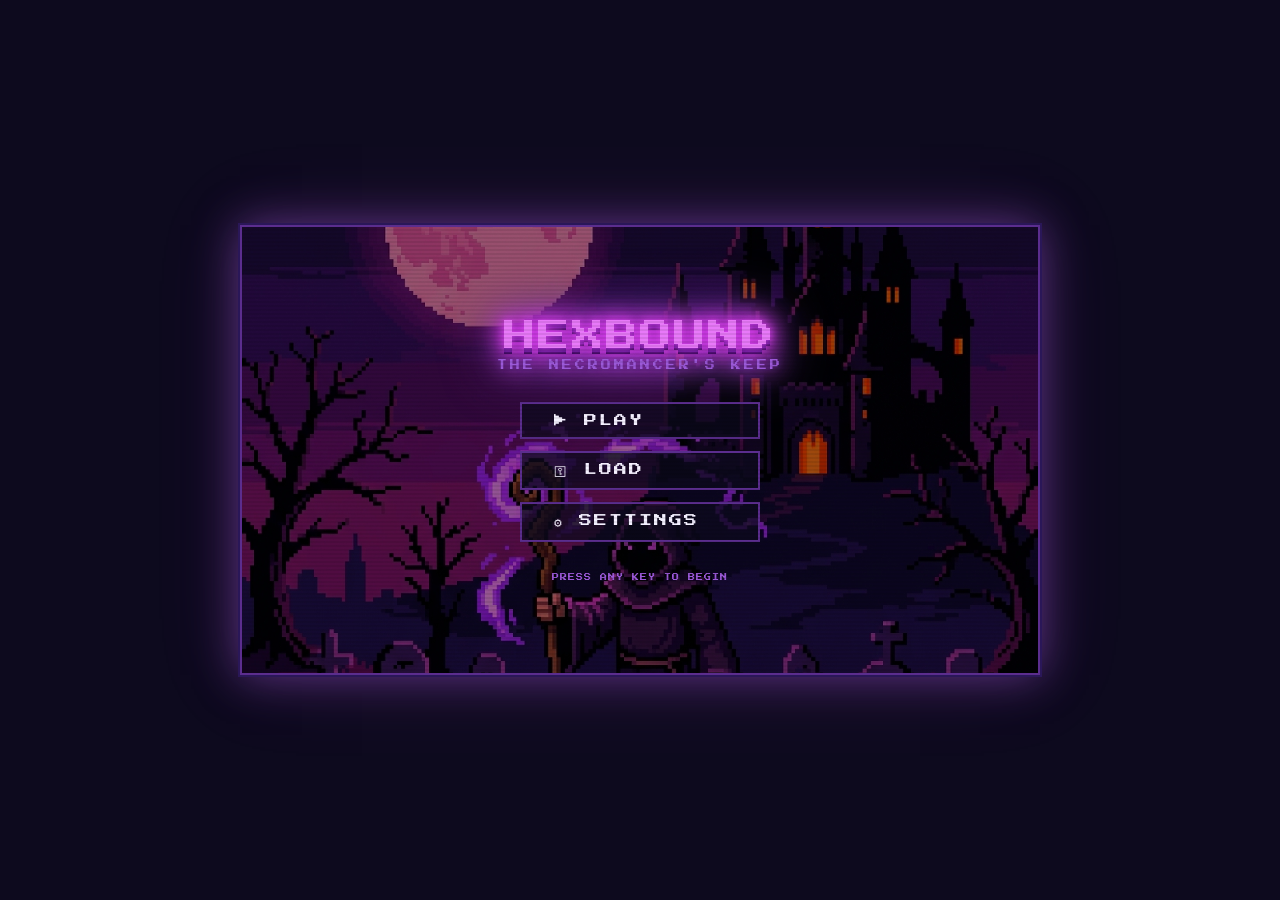
==== index.html @ 35499bed "feat: initial commit — Area 1 complete with player, enemies, dialogue, passcode system" ====
<!DOCTYPE html>
<html lang="en">
<head>
  <meta charset="UTF-8" />
  <meta name="viewport" content="width=device-width, initial-scale=1.0" />
  <title>Hexbound: The Necromancer's Keep</title>
  <meta name="description" content="An 8-bit retro side-scrolling platformer. A brave sorcerer battles an evil necromancer through a spooky castle. Play in your browser!" />
  <link rel="preconnect" href="https://fonts.googleapis.com" />
  <link rel="preconnect" href="https://fonts.gstatic.com" crossorigin />
  <link href="https://fonts.googleapis.com/css2?family=Press+Start+2P&display=swap" rel="stylesheet" />
  <link rel="stylesheet" href="css/style.css" />
</head>
<body>

  <!-- ── MAIN GAME WRAPPER ── -->
  <div id="game-wrapper">

    <!-- CRT overlay effect -->
    <div id="crt-overlay"></div>

    <!-- ── START MENU ── -->
    <div id="start-menu" class="screen active">
      <div id="title-bg"></div>
      <div id="menu-content">
        <div id="game-title-wrapper">
          <div id="game-title-line1" class="title-line">HEXBOUND</div>
          <div id="game-title-line2" class="title-line">THE NECROMANCER'S KEEP</div>
        </div>
        <nav id="main-menu-options" aria-label="Main Menu">
          <button class="menu-btn" id="btn-play" data-action="play">▶ PLAY</button>
          <button class="menu-btn" id="btn-load" data-action="load">⚿ LOAD</button>
          <button class="menu-btn" id="btn-settings" data-action="settings">⚙ SETTINGS</button>
        </nav>
        <div id="menu-hint" class="blink-text">PRESS ANY KEY TO BEGIN</div>
      </div>
    </div>

    <!-- ── PASSCODE SCREEN ── -->
    <div id="passcode-screen" class="screen">
      <div class="overlay-panel">
        <h2 class="panel-title">ENTER PASSCODE</h2>
        <p class="panel-sub">Type your 4-character area code to continue</p>
        <div id="passcode-display">
          <span class="passcode-char" id="pc0">_</span>
          <span class="passcode-char" id="pc1">_</span>
          <span class="passcode-char" id="pc2">_</span>
          <span class="passcode-char" id="pc3">_</span>
        </div>
        <div id="passcode-grid" role="group" aria-label="Passcode character grid"></div>
        <div id="passcode-actions">
          <button class="panel-btn" id="btn-passcode-confirm">CONFIRM</button>
          <button class="panel-btn secondary" id="btn-passcode-back">BACK</button>
        </div>
        <div id="passcode-error" class="error-text"></div>
      </div>
    </div>

    <!-- ── SETTINGS SCREEN ── -->
    <div id="settings-screen" class="screen">
      <div class="overlay-panel">
        <h2 class="panel-title">SETTINGS</h2>
        <div class="setting-row">
          <label for="sfx-toggle">SOUND FX</label>
          <button id="sfx-toggle" class="toggle-btn active" role="switch" aria-checked="true">ON</button>
        </div>
        <div class="setting-row">
          <label for="music-toggle">MUSIC</label>
          <button id="music-toggle" class="toggle-btn active" role="switch" aria-checked="true">ON</button>
        </div>
        <div class="setting-row">
          <label for="crt-toggle">CRT EFFECT</label>
          <button id="crt-toggle" class="toggle-btn active" role="switch" aria-checked="true">ON</button>
        </div>
        <button class="panel-btn" id="btn-settings-back" style="margin-top:24px;">BACK</button>
      </div>
    </div>

    <!-- ── GAME CANVAS ── -->
    <div id="game-screen" class="screen">
      <!-- HUD -->
      <div id="hud">
        <div id="hud-left">
          <span id="hud-lives">♥ ♥ ♥</span>
          <span id="hud-mana">✦ ✦ ✦ ✦ ✦</span>
        </div>
        <div id="hud-center">
          <span id="hud-area">AREA 1: THE GRAVEYARD</span>
        </div>
        <div id="hud-right">
          <span id="hud-score">SCORE: 0</span>
          <span id="hud-civilians">SAVED: 0/2</span>
        </div>
      </div>
      <canvas id="game-canvas" width="800" height="450" aria-label="Game Canvas"></canvas>

      <!-- Mobile controls -->
      <div id="mobile-controls">
        <div id="dpad">
          <button class="ctrl-btn" id="btn-left" aria-label="Move Left">◀</button>
          <button class="ctrl-btn" id="btn-right" aria-label="Move Right">▶</button>
        </div>
        <div id="action-btns">
          <button class="ctrl-btn action" id="btn-jump" aria-label="Jump">▲</button>
          <button class="ctrl-btn action spell" id="btn-spell" aria-label="Cast Spell">✦</button>
          <button class="ctrl-btn action interact" id="btn-interact" aria-label="Interact">!</button>
        </div>
      </div>
    </div>

    <!-- ── DIALOGUE BOX ── -->
    <div id="dialogue-overlay" class="hidden">
      <div id="dialogue-box">
        <div id="dialogue-portrait-wrapper">
          <canvas id="dialogue-portrait" width="48" height="48"></canvas>
          <span id="dialogue-name"></span>
        </div>
        <div id="dialogue-text"></div>
        <div id="dialogue-hint" class="blink-text">[ PRESS E TO CONTINUE ]</div>
      </div>
    </div>

    <!-- ── PASSCODE REVEAL ── -->
    <div id="passcode-reveal" class="hidden">
      <div class="overlay-panel">
        <h2 class="panel-title">AREA COMPLETE!</h2>
        <p class="panel-sub">Your passcode for Area 2:</p>
        <div id="reveal-code" class="reveal-code">----</div>
        <p class="panel-sub small">Write this down and enter it at the LOAD screen to resume from this point.</p>
        <button class="panel-btn" id="btn-reveal-continue">CONTINUE ▶</button>
      </div>
    </div>

    <!-- ── GAME OVER ── -->
    <div id="gameover-screen" class="hidden">
      <div class="overlay-panel">
        <h2 class="panel-title red">GAME OVER</h2>
        <button class="panel-btn" id="btn-retry">RETRY</button>
        <button class="panel-btn secondary" id="btn-gameover-menu">MAIN MENU</button>
      </div>
    </div>

  </div><!-- /game-wrapper -->

  <script src="js/audio.js"></script>
  <script src="js/spritesheet.js"></script>
  <script src="js/level.js"></script>
  <script src="js/enemies.js"></script>
  <script src="js/player.js"></script>
  <script src="js/ui.js"></script>
  <script src="js/game.js"></script>
  <script src="js/main.js"></script>

</body>
</html>
---- css/style.css ----
/* ═══════════════════════════════════════════════════
   HEXBOUND: THE NECROMANCER'S KEEP — style.css
   8-bit retro atmospheric game UI
   ═══════════════════════════════════════════════════ */

/* ── TOKENS ── */
:root {
  --bg-deep:       #0d0a1e;
  --bg-dark:       #130e2a;
  --bg-mid:        #1a1135;
  --purple-dark:   #2a1758;
  --purple-main:   #5b2d8e;
  --purple-light:  #9b59d8;
  --magenta:       #d946ef;
  --pink-moon:     #e879f9;
  --neon-purple:   #c026d3;
  --green-graves:  #1a4d2e;
  --green-light:   #22c55e;
  --amber:         #f59e0b;
  --red-danger:    #ef4444;
  --white:         #f4f0ff;
  --grey:          #6b7280;
  --panel-bg:      rgba(13, 10, 30, 0.93);
  --panel-border:  #5b2d8e;
  --font-pixel:    'Press Start 2P', monospace;
  --scale:         1;
}

/* ── RESET ── */
*, *::before, *::after { box-sizing: border-box; margin: 0; padding: 0; }
html, body { width: 100%; height: 100%; overflow: hidden; background: var(--bg-deep); }

body {
  display: flex;
  align-items: center;
  justify-content: center;
  font-family: var(--font-pixel);
  image-rendering: pixelated;
}

/* ── GAME WRAPPER ── */
#game-wrapper {
  position: relative;
  width: 800px;
  height: 450px;
  background: var(--bg-deep);
  overflow: hidden;
  border: 2px solid var(--purple-main);
  box-shadow:
    0 0 0 2px var(--purple-dark),
    0 0 40px rgba(155, 89, 216, 0.5),
    0 0 80px rgba(217, 70, 239, 0.15);
}

/* Scale entire wrapper to fit smaller viewports */
@media (max-width: 820px) {
  #game-wrapper { transform: scale(0.9); transform-origin: center; }
}
@media (max-width: 720px) {
  #game-wrapper { transform: scale(0.75); }
}

/* ── CRT EFFECT ── */
#crt-overlay {
  position: absolute;
  inset: 0;
  pointer-events: none;
  z-index: 1000;
  background: repeating-linear-gradient(
    0deg,
    transparent,
    transparent 2px,
    rgba(0, 0, 0, 0.08) 2px,
    rgba(0, 0, 0, 0.08) 4px
  );
  animation: crt-flicker 0.12s infinite;
}
@keyframes crt-flicker {
  0%   { opacity: 1; }
  96%  { opacity: 1; }
  97%  { opacity: 0.94; }
  100% { opacity: 1; }
}
body.crt-off #crt-overlay { display: none; }

/* ── SCREENS ── */
.screen {
  position: absolute;
  inset: 0;
  display: none;
}
.screen.active { display: flex; }

/* ── START MENU ── */
#start-menu {
  flex-direction: column;
  align-items: center;
  justify-content: center;
}

#title-bg {
  position: absolute;
  inset: 0;
  background-image: url('../assets/images/title_bg.png');
  background-size: cover;
  background-position: center;
  filter: brightness(0.55) saturate(1.3);
  image-rendering: pixelated;
  animation: bg-pulse 6s ease-in-out infinite;
}
@keyframes bg-pulse {
  0%, 100% { filter: brightness(0.55) saturate(1.3); }
  50%       { filter: brightness(0.65) saturate(1.6); }
}

#menu-content {
  position: relative;
  z-index: 10;
  display: flex;
  flex-direction: column;
  align-items: center;
  gap: 32px;
}

/* ── TITLE ── */
#game-title-wrapper {
  display: flex;
  flex-direction: column;
  align-items: center;
  gap: 8px;
  filter: drop-shadow(0 0 12px var(--magenta)) drop-shadow(0 0 24px var(--purple-main));
}

.title-line {
  font-family: var(--font-pixel);
  letter-spacing: 2px;
  text-align: center;
  animation: title-glow 3s ease-in-out infinite alternate;
}
#game-title-line1 {
  font-size: 32px;
  color: var(--pink-moon);
  text-shadow:
    0 0 8px var(--magenta),
    0 0 20px var(--neon-purple),
    0 4px 0 #4a1580,
    0 6px 0 #2a0850;
}
#game-title-line2 {
  font-size: 10px;
  color: var(--purple-light);
  letter-spacing: 3px;
  text-shadow: 0 0 6px var(--purple-main);
}
@keyframes title-glow {
  from { filter: brightness(1); }
  to   { filter: brightness(1.2) drop-shadow(0 0 20px var(--magenta)); }
}

/* Animate title in */
.title-line {
  opacity: 0;
  transform: translateY(-16px);
  animation: slide-in-title 0.6s cubic-bezier(0.16,1,0.3,1) forwards,
             title-glow 3s 0.8s ease-in-out infinite alternate;
}
#game-title-line1 { animation-delay: 0.2s, 0.8s; }
#game-title-line2 { animation-delay: 0.5s, 0.8s; }

@keyframes slide-in-title {
  from { opacity: 0; transform: translateY(-16px); }
  to   { opacity: 1; transform: translateY(0); }
}

/* ── MENU BUTTONS ── */
#main-menu-options {
  display: flex;
  flex-direction: column;
  gap: 12px;
  align-items: center;
}

.menu-btn {
  font-family: var(--font-pixel);
  font-size: 13px;
  color: var(--white);
  background: rgba(13, 10, 30, 0.75);
  border: 2px solid var(--purple-main);
  padding: 10px 32px;
  cursor: pointer;
  letter-spacing: 2px;
  min-width: 240px;
  text-align: left;
  transition: background 0.1s, border-color 0.1s, color 0.1s, box-shadow 0.1s, transform 0.1s;
  opacity: 0;
  animation: menu-slide-in 0.5s cubic-bezier(0.16,1,0.3,1) forwards;
  image-rendering: pixelated;
  position: relative;
}
#btn-play     { animation-delay: 0.7s; }
#btn-load     { animation-delay: 0.85s; }
#btn-settings { animation-delay: 1.0s; }

@keyframes menu-slide-in {
  from { opacity: 0; transform: translateX(-20px); }
  to   { opacity: 1; transform: translateX(0); }
}

.menu-btn::before {
  content: '';
  position: absolute;
  left: 0; top: 0; bottom: 0;
  width: 0;
  background: var(--purple-main);
  opacity: 0.3;
  transition: width 0.15s;
}
.menu-btn:hover::before { width: 100%; }
.menu-btn:hover {
  background: rgba(91, 45, 142, 0.5);
  border-color: var(--magenta);
  color: var(--pink-moon);
  box-shadow: 0 0 12px var(--purple-main), 0 0 24px rgba(217,70,239,0.3);
  transform: translateX(4px);
}
.menu-btn:active { transform: translateX(4px) translateY(2px); }
.menu-btn:focus-visible {
  outline: 2px solid var(--pink-moon);
  outline-offset: 2px;
}

/* ── BLINK TEXT ── */
.blink-text {
  font-size: 7px;
  color: var(--purple-light);
  letter-spacing: 1px;
  animation: blink 1.2s step-end infinite;
  opacity: 0;
  animation-delay: 1.5s;
  animation-fill-mode: forwards;
}
@keyframes blink {
  0%, 100% { opacity: 1; }
  50%       { opacity: 0; }
}

/* ── OVERLAY PANEL (settings, passcode, etc.) ── */
.overlay-panel {
  position: relative;
  background: var(--panel-bg);
  border: 2px solid var(--panel-border);
  box-shadow: 0 0 0 2px var(--bg-deep), 0 0 30px rgba(91,45,142,0.5);
  padding: 32px 40px;
  display: flex;
  flex-direction: column;
  align-items: center;
  gap: 18px;
  min-width: 360px;
  image-rendering: pixelated;
  animation: panel-appear 0.3s cubic-bezier(0.16,1,0.3,1);
}
@keyframes panel-appear {
  from { opacity: 0; transform: scale(0.9) translateY(10px); }
  to   { opacity: 1; transform: scale(1) translateY(0); }
}

.panel-title {
  font-size: 16px;
  color: var(--pink-moon);
  text-shadow: 0 0 10px var(--magenta);
  letter-spacing: 3px;
  border-bottom: 2px solid var(--purple-main);
  padding-bottom: 12px;
  width: 100%;
  text-align: center;
}
.panel-title.red { color: var(--red-danger); text-shadow: 0 0 10px var(--red-danger); }

.panel-sub {
  font-size: 7px;
  color: var(--purple-light);
  text-align: center;
  line-height: 1.8;
  letter-spacing: 1px;
}
.panel-sub.small { font-size: 6px; }

.panel-btn {
  font-family: var(--font-pixel);
  font-size: 11px;
  color: var(--white);
  background: var(--purple-main);
  border: 2px solid var(--magenta);
  padding: 10px 24px;
  cursor: pointer;
  letter-spacing: 2px;
  transition: background 0.1s, box-shadow 0.1s, transform 0.1s;
}
.panel-btn:hover {
  background: var(--neon-purple);
  box-shadow: 0 0 12px var(--magenta);
  transform: translateY(-1px);
}
.panel-btn:active { transform: translateY(1px); }
.panel-btn.secondary {
  background: transparent;
  border-color: var(--purple-main);
  color: var(--purple-light);
}
.panel-btn.secondary:hover {
  background: rgba(91,45,142,0.3);
  box-shadow: 0 0 8px var(--purple-main);
}

/* ── SETTINGS SCREEN ── */
#settings-screen {
  align-items: center;
  justify-content: center;
  background: rgba(13,10,30,0.85);
}

.setting-row {
  display: flex;
  justify-content: space-between;
  align-items: center;
  width: 100%;
  gap: 24px;
  font-size: 9px;
  color: var(--white);
  letter-spacing: 1px;
}

.toggle-btn {
  font-family: var(--font-pixel);
  font-size: 8px;
  background: var(--purple-dark);
  color: var(--grey);
  border: 2px solid var(--grey);
  padding: 6px 16px;
  cursor: pointer;
  transition: all 0.15s;
  letter-spacing: 1px;
  min-width: 60px;
}
.toggle-btn.active {
  background: var(--purple-main);
  border-color: var(--green-light);
  color: var(--green-light);
  box-shadow: 0 0 8px rgba(34,197,94,0.4);
}

/* ── PASSCODE SCREEN ── */
#passcode-screen {
  align-items: center;
  justify-content: center;
  background: rgba(13,10,30,0.85);
}

#passcode-display {
  display: flex;
  gap: 12px;
  margin: 4px 0;
}

.passcode-char {
  font-size: 28px;
  color: var(--pink-moon);
  text-shadow: 0 0 12px var(--magenta);
  background: var(--purple-dark);
  border: 2px solid var(--purple-main);
  width: 44px;
  height: 44px;
  display: flex;
  align-items: center;
  justify-content: center;
  transition: border-color 0.2s, box-shadow 0.2s;
}
.passcode-char.active-char {
  border-color: var(--magenta);
  box-shadow: 0 0 12px var(--magenta);
}

#passcode-grid {
  display: grid;
  grid-template-columns: repeat(9, 1fr);
  gap: 4px;
  max-width: 320px;
}
.pgrid-btn {
  font-family: var(--font-pixel);
  font-size: 9px;
  background: var(--purple-dark);
  color: var(--white);
  border: 1px solid var(--purple-main);
  padding: 6px 4px;
  cursor: pointer;
  text-align: center;
  transition: background 0.1s, border-color 0.1s, transform 0.1s;
}
.pgrid-btn:hover {
  background: var(--purple-main);
  border-color: var(--magenta);
  transform: scale(1.1);
}
.pgrid-btn.backspace {
  grid-column: span 2;
  color: var(--red-danger);
  font-size: 7px;
}
#passcode-actions {
  display: flex;
  gap: 12px;
}
.error-text {
  font-size: 7px;
  color: var(--red-danger);
  min-height: 14px;
  animation: shake 0.4s ease;
}
@keyframes shake {
  0%, 100% { transform: translateX(0); }
  20%, 60%  { transform: translateX(-6px); }
  40%, 80%  { transform: translateX(6px); }
}

/* ── GAME SCREEN ── */
#game-screen {
  flex-direction: column;
  background: var(--bg-deep);
}

/* ── HUD ── */
#hud {
  height: 36px;
  background: rgba(13,10,30,0.92);
  border-bottom: 2px solid var(--purple-dark);
  display: flex;
  align-items: center;
  justify-content: space-between;
  padding: 0 12px;
  font-size: 7px;
  color: var(--white);
  letter-spacing: 1px;
  flex-shrink: 0;
}
#hud-left { display: flex; flex-direction: column; gap: 2px; }
#hud-center { font-size: 7px; color: var(--purple-light); letter-spacing: 2px; }
#hud-right { display: flex; flex-direction: column; align-items: flex-end; gap: 2px; }
#hud-lives { color: var(--red-danger); font-size: 9px; }
#hud-mana  { color: var(--purple-light); }
#hud-civilians { color: var(--amber); }

/* ── CANVAS ── */
#game-canvas {
  flex: 1;
  display: block;
  image-rendering: pixelated;
  image-rendering: crisp-edges;
  width: 100%;
  height: calc(450px - 36px - 48px); /* minus HUD and mobile controls */
  background: var(--bg-deep);
}

/* ── MOBILE CONTROLS ── */
#mobile-controls {
  height: 48px;
  background: rgba(13,10,30,0.95);
  border-top: 2px solid var(--purple-dark);
  display: flex;
  justify-content: space-between;
  align-items: center;
  padding: 0 12px;
  flex-shrink: 0;
}
#dpad, #action-btns { display: flex; gap: 6px; }

.ctrl-btn {
  font-family: var(--font-pixel);
  font-size: 10px;
  background: var(--purple-dark);
  color: var(--white);
  border: 2px solid var(--purple-main);
  width: 36px;
  height: 36px;
  display: flex;
  align-items: center;
  justify-content: center;
  cursor: pointer;
  user-select: none;
  -webkit-tap-highlight-color: transparent;
  transition: background 0.1s, transform 0.1s;
}
.ctrl-btn:active {
  background: var(--purple-main);
  transform: scale(0.92);
}
.ctrl-btn.action  { background: var(--purple-main); }
.ctrl-btn.spell   { border-color: var(--magenta); color: var(--pink-moon); }
.ctrl-btn.interact { border-color: var(--amber); color: var(--amber); }

/* ── DIALOGUE BOX ── */
#dialogue-overlay {
  position: absolute;
  inset: 0;
  z-index: 200;
  display: flex;
  align-items: flex-end;
  justify-content: center;
  padding-bottom: 60px;
  background: rgba(0,0,0,0.3);
  animation: fade-in 0.2s ease;
}
#dialogue-overlay.hidden { display: none; }

#dialogue-box {
  background: var(--panel-bg);
  border: 2px solid var(--purple-main);
  box-shadow: 0 0 0 2px var(--bg-deep), 0 0 20px rgba(91,45,142,0.5);
  width: 720px;
  padding: 16px;
  display: grid;
  grid-template-columns: 64px 1fr;
  grid-template-rows: auto auto;
  gap: 8px 12px;
  animation: dialogue-slide-up 0.3s cubic-bezier(0.16,1,0.3,1);
}
@keyframes dialogue-slide-up {
  from { transform: translateY(20px); opacity: 0; }
  to   { transform: translateY(0);    opacity: 1; }
}

#dialogue-portrait-wrapper {
  display: flex;
  flex-direction: column;
  align-items: center;
  gap: 4px;
}
#dialogue-portrait {
  border: 2px solid var(--purple-main);
  background: var(--purple-dark);
  image-rendering: pixelated;
}
#dialogue-name {
  font-size: 6px;
  color: var(--magenta);
  letter-spacing: 1px;
  text-align: center;
}

#dialogue-text {
  font-size: 8px;
  color: var(--white);
  line-height: 1.8;
  letter-spacing: 1px;
  min-height: 48px;
}
#dialogue-hint {
  grid-column: 2;
  text-align: right;
}

/* ── PASSCODE REVEAL ── */
#passcode-reveal {
  position: absolute;
  inset: 0;
  z-index: 300;
  display: flex;
  align-items: center;
  justify-content: center;
  background: rgba(0,0,0,0.75);
}
#passcode-reveal.hidden { display: none; }

.reveal-code {
  font-size: 40px;
  color: var(--pink-moon);
  text-shadow: 0 0 20px var(--magenta), 0 0 40px var(--neon-purple);
  letter-spacing: 16px;
  animation: reveal-pulse 1.5s ease-in-out infinite;
}
@keyframes reveal-pulse {
  0%, 100% { text-shadow: 0 0 20px var(--magenta), 0 0 40px var(--neon-purple); }
  50%       { text-shadow: 0 0 30px var(--pink-moon), 0 0 60px var(--magenta); }
}

/* ── GAME OVER ── */
#gameover-screen {
  position: absolute;
  inset: 0;
  z-index: 300;
  display: flex;
  align-items: center;
  justify-content: center;
  background: rgba(0,0,0,0.8);
  gap: 16px;
  flex-direction: column;
}
#gameover-screen.hidden { display: none; }

/* ── UTILITY ── */
@keyframes fade-in {
  from { opacity: 0; }
  to   { opacity: 1; }
}

/* pixel-art hover cursor for interactive elements */
.menu-btn, .panel-btn, .toggle-btn, .pgrid-btn, .ctrl-btn {
  cursor: url("data:image/svg+xml,%3Csvg xmlns='http://www.w3.org/2000/svg' width='16' height='16'%3E%3Crect x='0' y='0' width='4' height='4' fill='%23e879f9'/%3E%3Crect x='4' y='4' width='4' height='4' fill='%23e879f9'/%3E%3Crect x='8' y='8' width='4' height='4' fill='%23e879f9'/%3E%3C/svg%3E") 0 0, pointer;
}
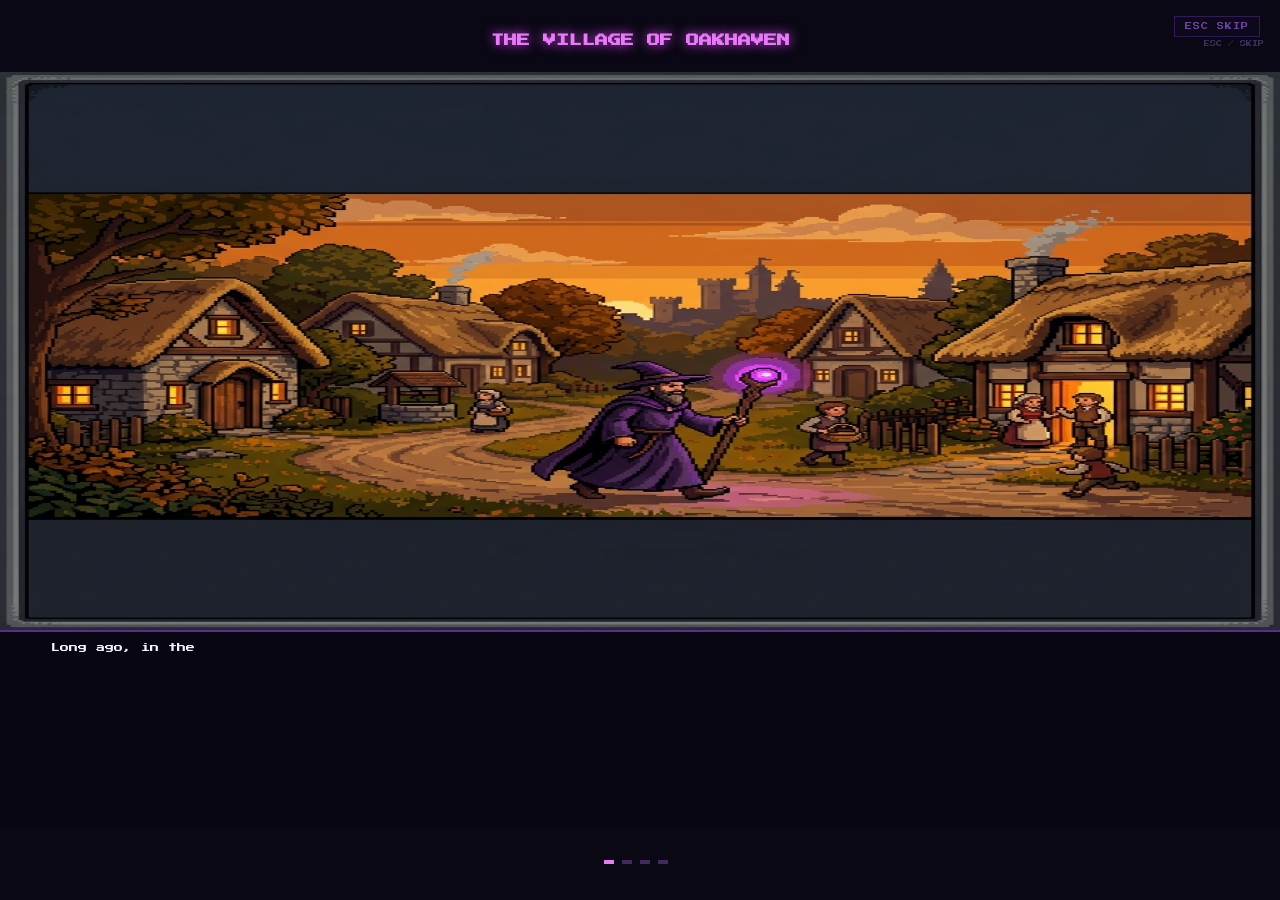
==== commit 16349322: "feat: intro storyboard cutscene + major mechanic rebalance (stomp, faster spells, better iframes)" ====
--- a/index.html
+++ b/index.html
@@ -11,6 +11,10 @@
   <link rel="stylesheet" href="css/style.css" />
 </head>
 <body>
+
+  <!-- Fullscreen intro cutscene overlay (shown before menu) -->
+  <canvas id="intro-canvas" aria-label="Intro cutscene"></canvas>
+  <button id="btn-skip-intro" aria-label="Skip Intro">ESC SKIP</button>
 
   <!-- ── MAIN GAME WRAPPER ── -->
   <div id="game-wrapper">
@@ -147,6 +151,7 @@
   <script src="js/enemies.js"></script>
   <script src="js/player.js"></script>
   <script src="js/ui.js"></script>
+  <script src="js/intro.js"></script>
   <script src="js/game.js"></script>
   <script src="js/main.js"></script>
 
--- a/css/style.css
+++ b/css/style.css
@@ -31,9 +31,7 @@
 html, body { width: 100%; height: 100%; overflow: hidden; background: var(--bg-deep); }
 
 body {
-  display: flex;
-  align-items: center;
-  justify-content: center;
+  display: block;
   font-family: var(--font-pixel);
   image-rendering: pixelated;
 }
@@ -41,23 +39,10 @@
 /* ── GAME WRAPPER ── */
 #game-wrapper {
   position: relative;
-  width: 800px;
-  height: 450px;
+  width: 100vw;
+  height: 100vh;
   background: var(--bg-deep);
   overflow: hidden;
-  border: 2px solid var(--purple-main);
-  box-shadow:
-    0 0 0 2px var(--purple-dark),
-    0 0 40px rgba(155, 89, 216, 0.5),
-    0 0 80px rgba(217, 70, 239, 0.15);
-}
-
-/* Scale entire wrapper to fit smaller viewports */
-@media (max-width: 820px) {
-  #game-wrapper { transform: scale(0.9); transform-origin: center; }
-}
-@media (max-width: 720px) {
-  #game-wrapper { transform: scale(0.75); }
 }
 
 /* ── CRT EFFECT ── */
@@ -83,6 +68,39 @@
 }
 body.crt-off #crt-overlay { display: none; }
 
+/* ── INTRO CANVAS ── */
+#intro-canvas {
+  position: fixed;
+  inset: 0;
+  width: 100vw;
+  height: 100vh;
+  z-index: 2000;
+  background: #000;
+  image-rendering: pixelated;
+  display: none; /* shown by JS */
+}
+
+#btn-skip-intro {
+  position: fixed;
+  top: 16px;
+  right: 20px;
+  z-index: 2001;
+  font-family: var(--font-pixel);
+  font-size: 7px;
+  color: rgba(155,89,216,0.7);
+  background: rgba(13,10,30,0.6);
+  border: 1px solid rgba(91,45,142,0.5);
+  padding: 6px 10px;
+  cursor: pointer;
+  letter-spacing: 1px;
+  display: none; /* shown when intro is running */
+  transition: color 0.15s, border-color 0.15s;
+}
+#btn-skip-intro:hover {
+  color: var(--pink-moon);
+  border-color: var(--magenta);
+}
+
 /* ── SCREENS ── */
 .screen {
   position: absolute;
@@ -457,7 +475,7 @@
   image-rendering: pixelated;
   image-rendering: crisp-edges;
   width: 100%;
-  height: calc(450px - 36px - 48px); /* minus HUD and mobile controls */
+  min-height: 0; /* allows flex to shrink properly */
   background: var(--bg-deep);
 }
 
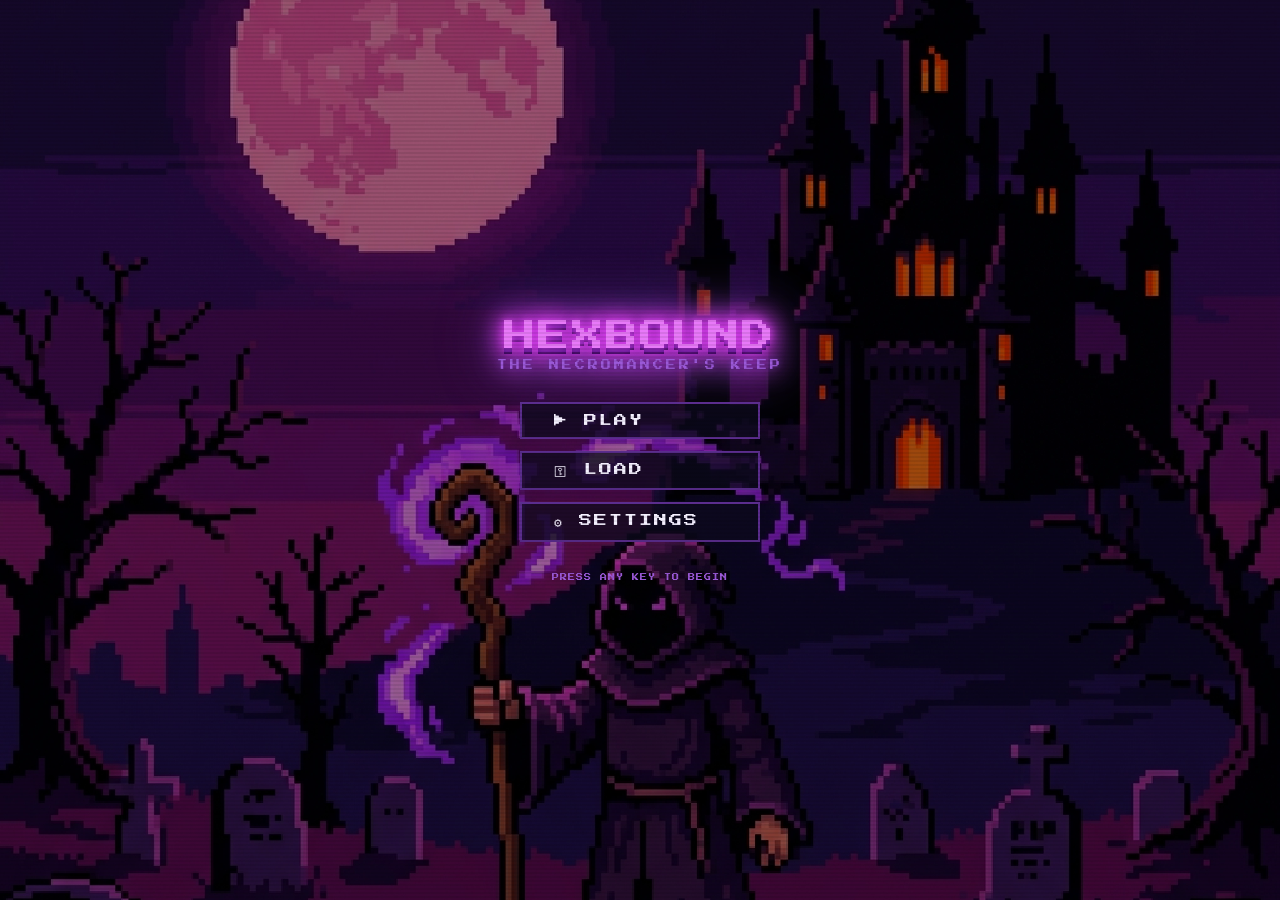
==== commit 762c5c23: "feat: intro after Play, WASD+E melee+R fireball, enemy spawn rise, level redesign, pause menu" ====
--- a/index.html
+++ b/index.html
@@ -91,6 +91,7 @@
           <span id="hud-area">AREA 1: THE GRAVEYARD</span>
         </div>
         <div id="hud-right">
+          <button id="btn-in-game-menu" aria-label="Main Menu">MENU</button>
           <span id="hud-score">SCORE: 0</span>
           <span id="hud-civilians">SAVED: 0/2</span>
         </div>
@@ -119,7 +120,7 @@
           <span id="dialogue-name"></span>
         </div>
         <div id="dialogue-text"></div>
-        <div id="dialogue-hint" class="blink-text">[ PRESS E TO CONTINUE ]</div>
+        <div id="dialogue-hint" class="blink-text">[ PRESS F TO CONTINUE ]</div>
       </div>
     </div>
 
@@ -131,6 +132,15 @@
         <div id="reveal-code" class="reveal-code">----</div>
         <p class="panel-sub small">Write this down and enter it at the LOAD screen to resume from this point.</p>
         <button class="panel-btn" id="btn-reveal-continue">CONTINUE ▶</button>
+      </div>
+    </div>
+
+    <!-- ── PAUSE SCREEN ── -->
+    <div id="pause-screen" class="hidden">
+      <div class="overlay-panel">
+        <h2 class="panel-title">PAUSED</h2>
+        <button class="panel-btn" id="btn-resume">RESUME</button>
+        <button class="panel-btn secondary" id="btn-pause-menu">MAIN MENU</button>
       </div>
     </div>
 
--- a/css/style.css
+++ b/css/style.css
@@ -464,9 +464,22 @@
 #hud-left { display: flex; flex-direction: column; gap: 2px; }
 #hud-center { font-size: 7px; color: var(--purple-light); letter-spacing: 2px; }
 #hud-right { display: flex; flex-direction: column; align-items: flex-end; gap: 2px; }
-#hud-lives { color: var(--red-danger); font-size: 9px; }
-#hud-mana  { color: var(--purple-light); }
+#hud-lives    { color: var(--red-danger); font-size: 9px; }
+#hud-mana     { color: var(--purple-light); }
 #hud-civilians { color: var(--amber); }
+
+#btn-in-game-menu {
+  font-family: var(--font-pixel);
+  font-size: 6px;
+  color: var(--purple-light);
+  background: transparent;
+  border: 1px solid var(--purple-dark);
+  padding: 3px 8px;
+  cursor: pointer;
+  letter-spacing: 1px;
+  transition: color 0.1s, border-color 0.1s;
+}
+#btn-in-game-menu:hover { color: var(--pink-moon); border-color: var(--purple-main); }
 
 /* ── CANVAS ── */
 #game-canvas {
@@ -601,6 +614,19 @@
   50%       { text-shadow: 0 0 30px var(--pink-moon), 0 0 60px var(--magenta); }
 }
 
+/* ── PAUSE SCREEN ── */
+#pause-screen {
+  position: absolute;
+  inset: 0;
+  z-index: 300;
+  display: flex;
+  align-items: center;
+  justify-content: center;
+  background: rgba(0,0,0,0.72);
+  flex-direction: column;
+}
+#pause-screen.hidden { display: none; }
+
 /* ── GAME OVER ── */
 #gameover-screen {
   position: absolute;
